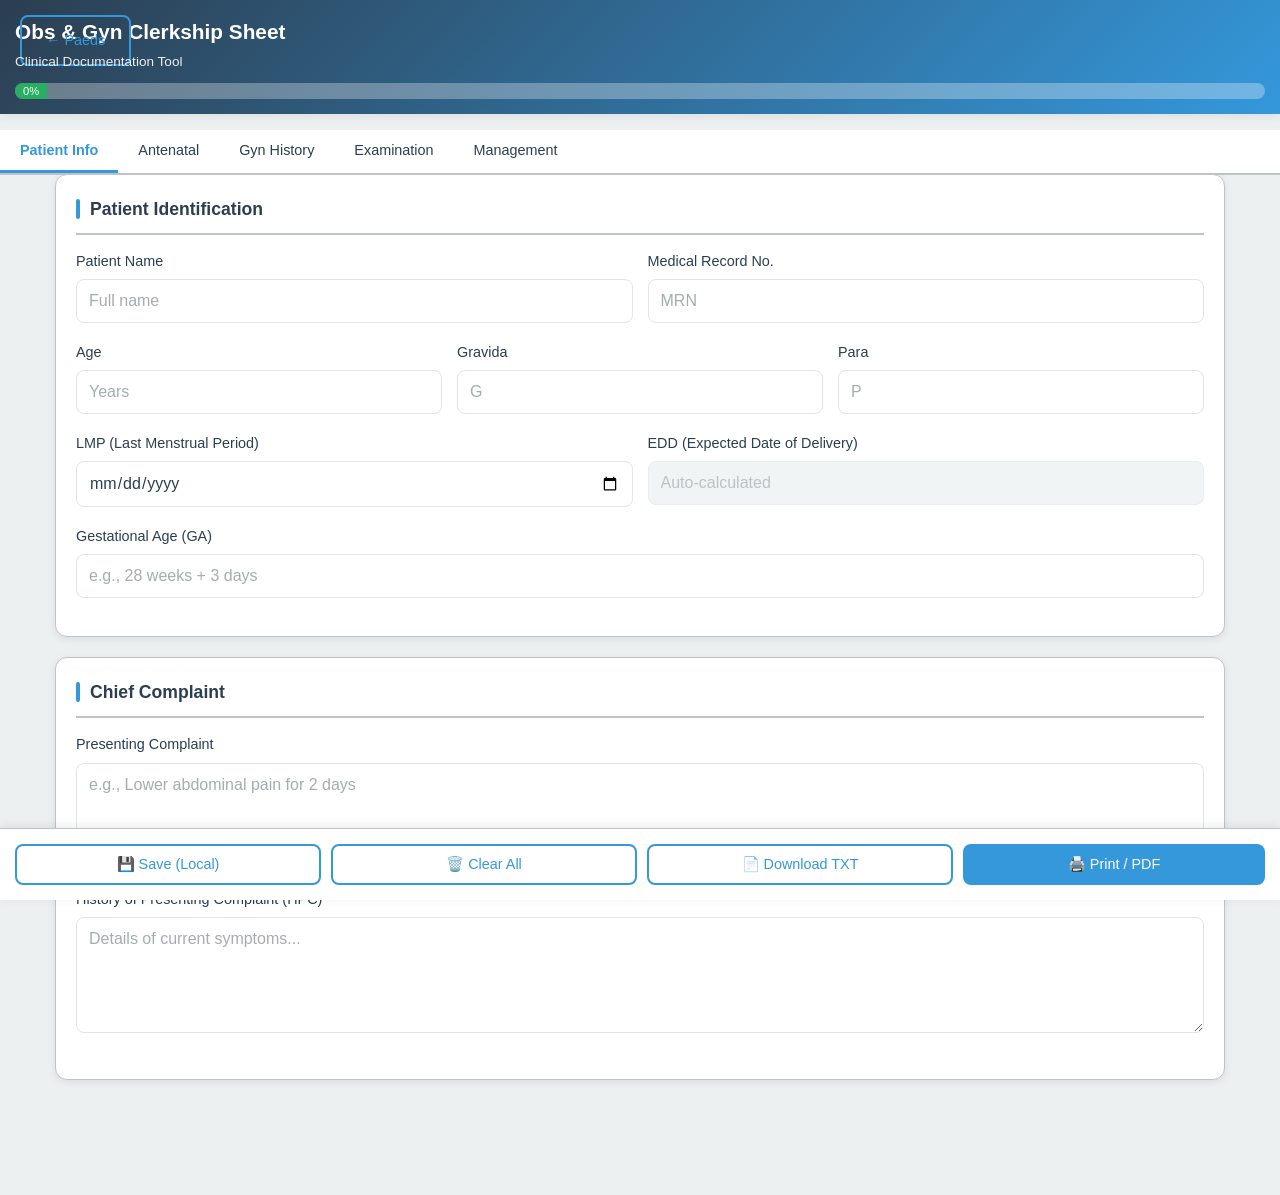
==== obs_gyn.html @ fa3fcd94 "Create obs_gyn.html" ====
<!DOCTYPE html>
<html lang="en">

<head>
    <meta charset="UTF-8">
    <meta name="viewport" content="width=device-width, initial-scale=1.0, maximum-scale=1.0, user-scalable=no">
    <meta name="apple-mobile-web-app-capable" content="yes">
    <meta name="mobile-web-app-capable" content="yes">
    <title>Obs & Gyn Clerkship Sheet</title>
    <!-- Using the same CSS as the Paeds sheet -->
    <link rel="stylesheet" href="css/styles.css"> 
</head>

<body>

    <div class="header">
        <!-- Added a Back Button to switch departments -->
        <div style="position: absolute; top: 15px; left: 20px;">
            <a href="index.html" class="btn btn-outline" style="text-decoration: none; font-size: 0.9em;">&larr; Paeds</a>
        </div>
        <h1>Obs & Gyn Clerkship Sheet</h1>
        <div class="header-subtitle">Clinical Documentation Tool</div>
        <div class="header-meta" id="lastSaved"></div>
        <div class="progress-bar">
            <div class="progress-fill" id="progressFill">0%</div>
        </div>
    </div>

    <div class="autosave-indicator" id="autosaveIndicator">✓ Saved</div>

    <div class="nav-tabs" id="navTabs">
        <button class="nav-tab active" onclick="showTab('og-patient-info', this)">Patient Info</button>
        <button class="nav-tab" onclick="showTab('og-antenatal', this)">Antenatal</button>
        <button class="nav-tab" onclick="showTab('og-gyn', this)">Gyn History</button>
        <button class="nav-tab" onclick="showTab('og-exam', this)">Examination</button>
        <button class="nav-tab" onclick="showTab('og-management', this)">Management</button>
    </div>

    <div class="container">

        <!-- PATIENT INFO TAB -->
        <div id="og-patient-info" class="tab-content active">
            <div class="card">
                <h2 class="card-title">Patient Identification</h2>
                <div class="form-row">
                    <div class="form-group">
                        <label for="og_patient_name">Patient Name</label>
                        <input type="text" id="og_patient_name" placeholder="Full name">
                    </div>
                    <div class="form-group">
                        <label for="og_mrn">Medical Record No.</label>
                        <input type="text" id="og_mrn" placeholder="MRN">
                    </div>
                </div>
                <div class="form-row three-col">
                    <div class="form-group">
                        <label for="og_age">Age</label>
                        <input type="number" id="og_age" placeholder="Years">
                    </div>
                    <div class="form-group">
                        <label for="og_gravida">Gravida</label>
                        <input type="number" id="og_gravida" placeholder="G">
                    </div>
                    <div class="form-group">
                        <label for="og_para">Para</label>
                        <input type="number" id="og_para" placeholder="P">
                    </div>
                </div>
                
                <div class="form-row">
                    <div class="form-group">
                        <label for="og_lmp">LMP (Last Menstrual Period)</label>
                        <input type="date" id="og_lmp">
                    </div>
                    <div class="form-group">
                        <label for="og_edd">EDD (Expected Date of Delivery)</label>
                        <input type="text" id="og_edd" readonly placeholder="Auto-calculated">
                    </div>
                </div>
                <div class="form-group">
                    <label for="og_ga">Gestational Age (GA)</label>
                    <input type="text" id="og_ga" placeholder="e.g., 28 weeks + 3 days">
                </div>
            </div>

            <div class="card">
                <h2 class="card-title">Chief Complaint</h2>
                <div class="form-group">
                    <label for="og_chief_complaint">Presenting Complaint</label>
                    <textarea id="og_chief_complaint" rows="3" placeholder="e.g., Lower abdominal pain for 2 days"></textarea>
                </div>
                <div class="form-group">
                    <label for="og_hpc">History of Presenting Complaint (HPC)</label>
                    <textarea id="og_hpc" rows="5" placeholder="Details of current symptoms..."></textarea>
                </div>
            </div>
        </div>

        <!-- ANTENATAL TAB -->
        <div id="og-antenatal" class="tab-content">
            <div class="card">
                <h2 class="card-title">Antenatal History</h2>
                <div class="form-group">
                    <label for="og_anc_visits">ANC Visits</label>
                    <input type="text" id="og_anc_visits" placeholder="Number of visits and where">
                </div>
                <div class="form-group">
                    <label for="og_anc_notes">Antenatal Course</label>
                    <textarea id="og_anc_notes" rows="4" placeholder="Any complications? (PIH, GDM, Bleeding)"></textarea>
                </div>
            </div>
            
            <div class="card">
                <h2 class="card-title">Obstetric History (Past)</h2>
                <table id="obstetricHistoryTable">
                    <thead>
                        <tr>
                            <th>Year</th>
                            <th>Gest. Age</th>
                            <th>Mode of Delivery</th>
                            <th>Outcome</th>
                            <th><button type="button" class="btn-add" onclick="addRow('obstetricHistoryTable')">+</button></th>
                        </tr>
                    </thead>
                    <tbody>
                        <tr>
                            <td><input type="text" class="form-control"></td>
                            <td><input type="text" class="form-control"></td>
                            <td><input type="text" class="form-control"></td>
                            <td><input type="text" class="form-control"></td>
                            <td><button type="button" class="btn-remove" onclick="removeRow(this)">×</button></td>
                        </tr>
                    </tbody>
                </table>
            </div>
        </div>

        <!-- GYNAE HISTORY TAB -->
        <div id="og-gyn" class="tab-content">
            <div class="card">
                <h2 class="card-title">Menstrual & Gyn History</h2>
                <div class="form-row">
                    <div class="form-group">
                        <label for="og_cycle">Menstrual Cycle</label>
                        <input type="text" id="og_cycle" placeholder="e.g., 28 days, Regular">
                    </div>
                    <div class="form-group">
                        <label for="og_duration">Duration</label>
                        <input type="text" id="og_duration" placeholder="e.g., 4-5 days">
                    </div>
                </div>
                <div class="form-group">
                    <label for="og_contraception">Contraception History</label>
                    <input type="text" id="og_contraception" placeholder="Method used">
                </div>
                <div class="form-group">
                    <label for="og_sexual_history">Sexual History</label>
                    <textarea id="og_sexual_history" rows="2" placeholder="Partner status, dyspareunia, etc."></textarea>
                </div>
            </div>

            <div class="card">
                <h2 class="card-title">Past Medical History</h2>
                <div class="form-group">
                    <label for="og_pmh">Medical Conditions / Surgeries</label>
                    <textarea id="og_pmh" rows="3" placeholder="Diabetes, Hypertension, Previous surgeries..."></textarea>
                </div>
            </div>
        </div>

        <!-- EXAMINATION TAB -->
        <div id="og-exam" class="tab-content">
            <div class="card">
                <h2 class="card-title">General Examination</h2>
                <div class="form-row three-col">
                    <div class="form-group">
                        <label for="og_bp">BP (mmHg)</label>
                        <input type="text" id="og_bp" placeholder="120/80">
                    </div>
                    <div class="form-group">
                        <label for="og_pulse">Pulse (bpm)</label>
                        <input type="number" id="og_pulse" placeholder="80">
                    </div>
                    <div class="form-group">
                        <label for="og_temp">Temp (°C)</label>
                        <input type="number" id="og_temp" step="0.1" placeholder="37.0">
                    </div>
                </div>
                <div class="form-group">
                    <label for="og_general_findings">General Findings</label>
                    <textarea id="og_general_findings" rows="2" placeholder="Pallor, Jaundice, Edema..."></textarea>
                </div>
            </div>

            <div class="card">
                <h2 class="card-title">Abdominal Examination</h2>
                <div class="form-group">
                    <label for="og_sfh">Fundal Height (cm)</label>
                    <input type="number" id="og_sfh" placeholder="Symphysis-fundal height">
                </div>
                <div class="form-group">
                    <label for="og_presentation">Presentation</label>
                    <input type="text" id="og_presentation" placeholder="Cephalic / Breech / Transverse">
                </div>
                <div class="form-group">
                    <label for="og_fetal_heart">Fetal Heart Rate</label>
                    <input type="text" id="og_fetal_heart" placeholder="Present? Rate?">
                </div>
                <div class="form-group">
                    <label for="og_abdominal_findings">Other Findings</label>
                    <textarea id="og_abdominal_findings" rows="3" placeholder="Tenderness, Scars, Palpable contractions"></textarea>
                </div>
            </div>

            <div class="card">
                <h2 class="card-title">Vaginal Examination (PV)</h2>
                <div class="form-group">
                    <label for="og_cervix">Cervical Dilation</label>
                    <input type="text" id="og_cervix" placeholder="e.g., 4cm">
                </div>
                <div class="form-group">
                    <label for="og_effacement">Effacement</label>
                    <input type="text" id="og_effacement" placeholder="%">
                </div>
                <div class="form-group">
                    <label for="og_station">Station</label>
                    <input type="text" id="og_station" placeholder="-3 to +3">
                </div>
                <div class="form-group">
                    <label for="og_membranes">Membranes</label>
                    <input type="text" id="og_membranes" placeholder="Intact / Ruptured">
                </div>
            </div>
        </div>

        <!-- MANAGEMENT TAB -->
        <div id="og-management" class="tab-content">
            <div class="card">
                <h2 class="card-title">Working Diagnosis</h2>
                <div class="form-group">
                    <label for="og_diagnosis">Diagnosis</label>
                    <input type="text" id="og_diagnosis" placeholder="Primary diagnosis">
                </div>
                <div class="form-group">
                    <label for="og_differentials">Differential Diagnoses</label>
                    <textarea id="og_differentials" rows="2"></textarea>
                </div>
            </div>

            <div class="card">
                <h2 class="card-title">Plan</h2>
                <div class="form-group">
                    <label for="og_plan">Management Plan</label>
                    <textarea id="og_plan" rows="5" placeholder="Investigations, Medications, Delivery plan..."></textarea>
                </div>
            </div>
        </div>

    </div>

    <div class="action-buttons">
        <button class="btn btn-outline" onclick="saveFormData()">💾 Save (Local)</button>
        <button class="btn btn-outline" onclick="clearAllData()">🗑️ Clear All</button>
        <button class="btn btn-outline" onclick="downloadTXT()">📄 Download TXT</button>
        <button class="btn btn-primary" onclick="printForm()">🖨️ Print / PDF</button>
    </div>

    <div id="toast" class="toast"></div>

    <!-- Using the same JS files ensures the Save/Load logic works here too -->
    <script src="js/utils.js"></script>
    <script src="js/export.js"></script>
    <script src="js/main.js"></script>
</body>
</html>
---- css/styles.css ----
* {
    margin: 0;
    padding: 0;
    box-sizing: border-box;
}

:root {
    --primary-color: #2c3e50;
    --secondary-color: #3498db;
    --accent-color: #e74c3c;
    --success-color: #27ae60;
    --warning-color: #f39c12;
    --bg-color: #ecf0f1;
    --card-bg: #ffffff;
    --text-color: #2c3e50;
    --text-secondary: #7f8c8d;
    --border-color: #bdc3c7;
    --input-bg: #ffffff;
    --input-border: #dfe6e9;
    --shadow: rgba(0, 0, 0, 0.08);
    --shadow-hover: rgba(0, 0, 0, 0.15);
    /* Header is ~130px tall (padding 30px + h1 33px + subtitle 25px + meta 24px + progress 18px) */
    --header-height: 130px;
}

@media (prefers-color-scheme: dark) {
    :root {
        --primary-color: #e8eaed;
        --secondary-color: #8ab4f8;
        --accent-color: #f28b82;
        --success-color: #81c995;
        --warning-color: #fdd663;
        --bg-color: #202124;
        --card-bg: #292a2d;
        --text-color: #e8eaed;
        --text-secondary: #9aa0a6;
        --border-color: #3c4043;
        --input-bg: #3c4043;
        --input-border: #5f6368;
        --shadow: rgba(0, 0, 0, 0.3);
        --shadow-hover: rgba(0, 0, 0, 0.5);
    }
}

body {
    font-family: -apple-system, BlinkMacSystemFont, 'Segoe UI', Roboto, sans-serif;
    background-color: var(--bg-color);
    color: var(--text-color);
    line-height: 1.6;
    padding-bottom: 80px;
}

.header {
    background: linear-gradient(135deg, #2c3e50, #3498db);
    color: white;
    padding: 15px;
    position: sticky;
    top: 0;
    z-index: 1000;
    box-shadow: 0 2px 10px var(--shadow);
}

@media (prefers-color-scheme: dark) {
    .header {
        background: linear-gradient(135deg, #1a1a1a, #2c5282);
    }
}

.header h1 {
    font-size: 1.3rem;
    font-weight: 600;
}

.header-subtitle {
    font-size: 0.85rem;
    opacity: 0.9;
    margin-top: 3px;
}

.header-meta {
    font-size: 0.78rem;
    opacity: 0.7;
    margin-top: 4px;
}

.progress-bar {
    width: 100%;
    height: 16px;
    background: rgba(255, 255, 255, 0.3);
    margin-top: 10px;
    border-radius: 8px;
    overflow: hidden;
}

.progress-fill {
    height: 100%;
    background: var(--success-color);
    width: 0%;
    transition: width 0.3s ease;
    font-size: 0.7rem;
    text-align: center;
    line-height: 16px;
    color: white;
    white-space: nowrap;
    min-width: 2rem; /* keeps % label visible even at low values */
}

.nav-tabs {
    display: flex;
    overflow-x: auto;
    background: var(--card-bg);
    border-bottom: 2px solid var(--border-color);
    position: sticky;
    top: var(--header-height);
    z-index: 999;
    scrollbar-width: none;
    -webkit-overflow-scrolling: touch;
}

.nav-tabs::-webkit-scrollbar {
    display: none;
}

.nav-tab {
    padding: 12px 20px;
    white-space: nowrap;
    border: none;
    background: none;
    cursor: pointer;
    font-size: 0.9rem;
    color: var(--text-color);
    border-bottom: 3px solid transparent;
    transition: all 0.3s;
    flex-shrink: 0;
}

.nav-tab.active {
    color: var(--secondary-color);
    border-bottom-color: var(--secondary-color);
    font-weight: 600;
}

.nav-tab:hover {
    background: var(--bg-color);
}

.container {
    max-width: 1200px;
    margin: 0 auto;
    padding: 15px;
}

.tab-content {
    display: none;
}

.tab-content.active {
    display: block;
    animation: fadeIn 0.3s;
}

@keyframes fadeIn {
    from {
        opacity: 0;
        transform: translateY(10px);
    }

    to {
        opacity: 1;
        transform: translateY(0);
    }
}

.card {
    background: var(--card-bg);
    border-radius: 12px;
    padding: 20px;
    margin-bottom: 20px;
    box-shadow: 0 2px 8px var(--shadow);
    border: 1px solid var(--border-color);
    transition: box-shadow 0.3s ease;
}

.card:hover {
    box-shadow: 0 4px 12px var(--shadow-hover);
}

.card-title {
    font-size: 1.1rem;
    font-weight: 600;
    color: var(--text-color);
    margin-bottom: 15px;
    padding-bottom: 10px;
    border-bottom: 2px solid var(--border-color);
    display: flex;
    align-items: center;
}

.card-title::before {
    content: '';
    width: 4px;
    height: 20px;
    background: var(--secondary-color);
    margin-right: 10px;
    border-radius: 2px;
}

/* Card Subsection Titles */
.card h3 {
    font-size: 1rem;
    font-weight: 600;
    color: var(--text-color);
    margin-top: 20px;
    margin-bottom: 12px;
    padding-bottom: 6px;
    border-bottom: 1px solid var(--border-color);
}

.card h4 {
    font-size: 0.95rem;
    font-weight: 600;
    color: var(--secondary-color);
    margin-top: 15px;
    margin-bottom: 10px;
}

.form-group {
    margin-bottom: 18px;
}

label {
    display: block;
    font-size: 0.9rem;
    font-weight: 500;
    color: var(--text-color);
    margin-bottom: 6px;
}

label.required::after {
    content: ' *';
    color: var(--accent-color);
}

input[type="text"],
input[type="number"],
input[type="date"],
input[type="time"],
input[type="datetime-local"],
input[type="tel"],
input[type="file"],
select,
textarea {
    width: 100%;
    padding: 12px;
    border: 1px solid var(--input-border);
    border-radius: 8px;
    font-size: 1rem;
    font-family: inherit;
    background: var(--input-bg);
    color: var(--text-color);
    transition: all 0.3s;
    -webkit-appearance: none;
    appearance: none;
}

input:focus,
select:focus,
textarea:focus {
    outline: none;
    border-color: var(--secondary-color);
    box-shadow: 0 0 0 3px rgba(52, 152, 219, 0.1);
}

input::placeholder,
textarea::placeholder {
    color: var(--text-secondary);
    opacity: 0.7;
}

textarea {
    min-height: 100px;
    resize: vertical;
}

/* Table textareas and compact .form-control textareas should respect their rows attribute */
table textarea,
textarea.form-control {
    min-height: unset;
    resize: vertical;
}

select {
    background-image: url("data:image/svg+xml,%3Csvg xmlns='http://www.w3.org/2000/svg' width='12' height='12' viewBox='0 0 12 12'%3E%3Cpath fill='%23666' d='M6 9L1 4h10z'/%3E%3C/svg%3E");
    background-repeat: no-repeat;
    background-position: right 12px center;
    padding-right: 35px;
}

@media (prefers-color-scheme: dark) {
    select {
        background-image: url("data:image/svg+xml,%3Csvg xmlns='http://www.w3.org/2000/svg' width='12' height='12' viewBox='0 0 12 12'%3E%3Cpath fill='%23e8eaed' d='M6 9L1 4h10z'/%3E%3C/svg%3E");
    }
}

input:read-only {
    background: var(--bg-color);
    cursor: not-allowed;
    opacity: 0.7;
}

/* Form Control Class (for dynamic elements) */
.form-control {
    width: 100%;
    padding: 10px;
    border: 1px solid var(--input-border);
    border-radius: 6px;
    font-size: 0.95rem;
    font-family: inherit;
    background: var(--input-bg);
    color: var(--text-color);
    transition: all 0.3s;
}

.form-control:focus {
    outline: none;
    border-color: var(--secondary-color);
    box-shadow: 0 0 0 3px rgba(52, 152, 219, 0.1);
}

.checkbox-group,
.radio-group {
    display: flex;
    flex-wrap: wrap;
    gap: 15px;
    margin-top: 8px;
}

.checkbox-group label,
.radio-group label {
    display: flex;
    align-items: center;
    cursor: pointer;
    padding: 8px 12px;
    border-radius: 6px;
    transition: background 0.2s;
    margin-bottom: 0;
    font-weight: 400;
}

.checkbox-group label:hover,
.radio-group label:hover {
    background: var(--bg-color);
}

input[type="checkbox"],
input[type="radio"] {
    width: 20px;
    height: 20px;
    margin-right: 8px;
    cursor: pointer;
    accent-color: var(--secondary-color);
}

.form-row {
    display: grid;
    grid-template-columns: 1fr;
    gap: 15px;
}

@media (min-width: 768px) {
    .form-row {
        grid-template-columns: repeat(2, 1fr);
    }

    .form-row.three-col {
        grid-template-columns: repeat(3, 1fr);
    }
    /* .form-row.four-col removed — unused in HTML */
}

.table-responsive {
    overflow-x: auto;
    -webkit-overflow-scrolling: touch;
    margin: 0 -10px;
    padding: 0 10px;
}

table {
    width: 100%;
    border-collapse: collapse;
    font-size: 0.9rem;
    margin-top: 10px;
}

table th {
    background: var(--bg-color);
    padding: 10px;
    text-align: left;
    font-weight: 600;
    border-bottom: 2px solid var(--border-color);
    color: var(--text-color);
    white-space: nowrap;
}

table td {
    padding: 10px;
    border-bottom: 1px solid var(--border-color);
}

table input,
table select,
table textarea {
    padding: 8px;
    font-size: 0.9rem;
}

table tr:hover {
    background: var(--bg-color);
}

.btn {
    padding: 12px 24px;
    border: none;
    border-radius: 8px;
    font-size: 1rem;
    font-weight: 500;
    cursor: pointer;
    transition: all 0.3s;
    display: inline-flex;
    align-items: center;
    justify-content: center;
    gap: 8px;
}

.btn-primary {
    background: #3498db;
    color: white;
}

.btn-primary:hover {
    background: #2980b9;
    transform: translateY(-2px);
    box-shadow: 0 4px 12px rgba(52, 152, 219, 0.3);
}

.btn-success {
    background: #27ae60;
    color: white;
}

.btn-success:hover {
    background: #229954;
}

.btn-danger {
    background: #e74c3c;
    color: white;
}

.btn-danger:hover {
    background: #c0392b;
}

.btn-secondary {
    background: var(--border-color);
    color: var(--text-color);
}

.btn-secondary:hover {
    background: #95a5a6;
}

.btn-outline {
    background: transparent;
    border: 2px solid var(--secondary-color);
    color: var(--secondary-color);
}

.btn-outline:hover {
    background: var(--secondary-color);
    color: white;
}

.btn:active {
    transform: scale(0.98);
}

/* Add/Remove Buttons for Dynamic Tables */
.btn-add {
    background: var(--success-color);
    color: white;
    border: none;
    padding: 6px 12px;
    border-radius: 6px;
    cursor: pointer;
    font-size: 1.1rem;
    font-weight: bold;
    transition: all 0.3s;
}

.btn-add:hover {
    background: #229954;
    transform: scale(1.1);
}

.btn-remove {
    background: var(--accent-color);
    color: white;
    border: none;
    padding: 4px 10px;
    border-radius: 4px;
    cursor: pointer;
    font-size: 1.2rem;
    font-weight: bold;
    transition: all 0.3s;
}

.btn-remove:hover {
    background: #c0392b;
    transform: scale(1.1);
}

@media (prefers-color-scheme: dark) {
    .btn-primary {
        background: #8ab4f8;
        color: #202124;
    }

    .btn-primary:hover {
        background: #aac8fc;
    }

    .btn-success {
        background: #81c995;
        color: #202124;
    }

    .btn-success:hover {
        background: #9dd4ab;
    }

    .btn-danger {
        background: #f28b82;
        color: #202124;
    }

    .btn-danger:hover {
        background: #f5a79d;
    }

    .btn-outline:hover {
        color: #202124;
    }

    .btn-add {
        background: #81c995;
        color: #202124;
    }

    .btn-add:hover {
        background: #9dd4ab;
    }

    .btn-remove {
        background: #f28b82;
        color: #202124;
    }

    .btn-remove:hover {
        background: #f5a79d;
    }
}

.action-buttons {
    position: fixed;
    bottom: 0;
    left: 0;
    right: 0;
    background: var(--card-bg);
    padding: 15px;
    box-shadow: 0 -2px 10px var(--shadow);
    display: flex;
    gap: 10px;
    z-index: 998;
    border-top: 1px solid var(--border-color);
    flex-wrap: wrap;
}

.action-buttons .btn {
    flex: 1;
    min-width: 120px;
    padding: 10px 15px;
    font-size: 0.9rem;
}

.alert {
    padding: 15px;
    border-radius: 8px;
    margin-bottom: 20px;
    border-left: 4px solid;
}

.alert-info {
    background: rgba(52, 152, 219, 0.1);
    border-color: var(--secondary-color);
    color: var(--text-color);
}

.alert-warning {
    background: rgba(243, 156, 18, 0.1);
    border-color: var(--warning-color);
    color: var(--text-color);
}

.alert-danger {
    background: rgba(231, 76, 60, 0.1);
    border-color: var(--accent-color);
    color: var(--text-color);
}

.alert-success {
    background: rgba(39, 174, 96, 0.1);
    border-color: var(--success-color);
    color: var(--text-color);
}

@media (prefers-color-scheme: dark) {
    .alert-info {
        background: rgba(138, 180, 248, 0.15);
    }

    .alert-warning {
        background: rgba(253, 214, 99, 0.15);
    }

    .alert-danger {
        background: rgba(242, 139, 130, 0.15);
    }

    .alert-success {
        background: rgba(129, 201, 149, 0.15);
    }
}

/* ============================================================================ */
/* DIFFERENTIAL DIAGNOSIS CARDS */
/* ============================================================================ */

.differential-item {
    background: var(--card-bg);
    border: 2px solid var(--border-color);
    border-radius: 10px;
    padding: 18px;
    margin-bottom: 15px;
    transition: all 0.3s;
}

.differential-item:hover {
    border-color: var(--secondary-color);
    box-shadow: 0 4px 12px var(--shadow);
}

.diff-header {
    display: flex;
    justify-content: space-between;
    align-items: center;
    margin-bottom: 12px;
    padding-bottom: 10px;
    border-bottom: 2px solid var(--border-color);
}

.diff-header h4 {
    color: var(--secondary-color);
    font-size: 1rem;
    font-weight: 600;
    margin: 0;
}

/* .diff-dx-card and .diff-dx-item removed — unused */

@media (prefers-color-scheme: dark) {
    .differential-item,
    .progress-note-card {
        background: #292a2d;
        border-color: #3c4043;
    }

    .differential-item:hover,
    .progress-note-card:hover {
        border-color: #8ab4f8;
    }
}

/* ============================================================================ */
/* PROGRESS NOTES */
/* ============================================================================ */

#progressNotesContainer {
    margin-top: 20px;
}

.progress-note-card {
    background: var(--card-bg);
    border: 2px solid var(--border-color);
    border-radius: 10px;
    padding: 18px;
    margin-bottom: 20px;
    transition: all 0.3s;
}

.progress-note-card:hover {
    border-color: var(--secondary-color);
    box-shadow: 0 4px 12px var(--shadow);
}

.note-header {
    display: flex;
    justify-content: space-between;
    align-items: center;
    margin-bottom: 15px;
    padding-bottom: 10px;
    border-bottom: 2px solid var(--border-color);
}

.note-header h4 {
    color: var(--secondary-color);
    font-size: 1.05rem;
    font-weight: 600;
    margin: 0;
}

/* ============================================================================ */
/* BADGES */
/* ============================================================================ */

.badge {
    display: inline-block;
    padding: 4px 10px;
    border-radius: 12px;
    font-size: 0.8rem;
    font-weight: 600;
    margin-left: 8px;
}

.badge-primary {
    background: var(--secondary-color);
    color: white;
}

.badge-danger {
    background: var(--accent-color);
    color: white;
}

.badge-success {
    background: var(--success-color);
    color: white;
}

.badge-warning {
    background: var(--warning-color);
    color: white;
}

@media (prefers-color-scheme: dark) {
    .badge-primary {
        background: #8ab4f8;
        color: #202124;
    }

    .badge-danger {
        background: #f28b82;
        color: #202124;
    }

    .badge-success {
        background: #81c995;
        color: #202124;
    }

    .badge-warning {
        background: #fdd663;
        color: #202124;
    }
}

/* ============================================================================ */
/* AUTOSAVE INDICATOR */
/* ============================================================================ */

.autosave-indicator {
    position: fixed;
    top: calc(var(--header-height) + 8px);
    right: 15px;
    background: var(--success-color);
    color: white;
    padding: 8px 15px;
    border-radius: 20px;
    font-size: 0.85rem;
    display: none;
    z-index: 1000;
    box-shadow: 0 2px 8px var(--shadow);
    transition: all 0.3s;
}

.autosave-indicator.saving {
    background: var(--warning-color);
}

@media (prefers-color-scheme: dark) {
    .autosave-indicator {
        background: #81c995;
        color: #202124;
    }

    .autosave-indicator.saving {
        background: #fdd663;
        color: #202124;
    }
}

/* ============================================================================ */
/* TOAST NOTIFICATION */
/* ============================================================================ */

.toast {
    position: fixed;
    bottom: 100px;
    left: 50%;
    transform: translateX(-50%);
    background: var(--card-bg);
    color: var(--text-color);
    padding: 15px 25px;
    border-radius: 8px;
    box-shadow: 0 4px 12px var(--shadow-hover);
    z-index: 10000;
    display: none;
    animation: slideUp 0.3s ease;
    border: 1px solid var(--border-color);
    max-width: 340px;
    text-align: center;
    font-weight: 500;
}

@keyframes slideUp {
    from {
        transform: translate(-50%, 100px);
        opacity: 0;
    }

    to {
        transform: translate(-50%, 0);
        opacity: 1;
    }
}

.toast.show {
    display: block;
}

.toast.toast-success {
    background: var(--success-color);
    color: white;
    border-color: var(--success-color);
}

.toast.toast-danger {
    background: var(--accent-color);
    color: white;
    border-color: var(--accent-color);
}

.toast.toast-warning {
    background: var(--warning-color);
    color: white;
    border-color: var(--warning-color);
}

.toast.toast-info {
    background: var(--secondary-color);
    color: white;
    border-color: var(--secondary-color);
}

/* ============================================================================ */
/* GROWTH DISPLAY */
/* ============================================================================ */

.growth-display {
    display: flex;
    justify-content: space-around;
    margin-top: 10px;
    gap: 10px;
    flex-wrap: wrap;
}

.growth-item {
    text-align: center;
    padding: 10px;
    background: var(--bg-color);
    border-radius: 8px;
    flex: 1;
    min-width: 80px;
    border: 1px solid var(--border-color);
}

.growth-value {
    font-size: 1.5rem;
    font-weight: 600;
    color: var(--secondary-color);
}

.growth-label {
    font-size: 0.8rem;
    color: var(--text-secondary);
    margin-top: 5px;
}

/* ============================================================================ */
/* VITAL SIGNS INDICATORS */
/* ============================================================================ */

.input-with-indicator {
    position: relative;
    display: flex;
    align-items: center;
    gap: 8px;
}

.input-with-indicator input {
    flex: 1;
}

.indicator {
    font-size: 1.2rem;
    min-width: 24px;
    text-align: center;
}

.bp-input {
    display: flex;
    align-items: center;
    gap: 8px;
}

.bp-input input {
    flex: 1;
}

.bp-input span:first-of-type {
    font-weight: bold;
    color: var(--text-secondary);
}

/* .vital-indicator / .vital-normal / .vital-warning / .vital-danger removed — unused.
   Vital sign state is shown via emoji in a .indicator span (🟢🟡🔴) set by JS. */

/* ============================================================================ */
/* RESULT BOXES & CALCULATOR BOXES */
/* ============================================================================ */

.result-box {
    background: var(--bg-color);
    border: 2px solid var(--border-color);
    border-radius: 8px;
    padding: 15px;
    margin-top: 15px;
    font-size: 0.95rem;
    line-height: 1.6;
}

.result-box strong {
    color: var(--secondary-color);
}

.calculator-box {
    background: var(--bg-color);
    border: 2px solid var(--secondary-color);
    border-radius: 10px;
    padding: 18px;
    margin: 15px 0;
}

.calculator-box h4 {
    color: var(--secondary-color);
    margin-bottom: 12px;
    font-size: 1rem;
    margin-top: 0;
    border-bottom: none;
    padding-bottom: 0;
}

/* ============================================================================ */
/* INFO BOX */
/* ============================================================================ */

.info-box {
    background: rgba(52, 152, 219, 0.1);
    border-left: 4px solid var(--secondary-color);
    border-radius: 8px;
    padding: 15px;
    margin: 15px 0;
}

.info-box ul {
    margin: 10px 0 0 20px;
}

.info-box li {
    margin-bottom: 5px;
}

.info-text {
    font-size: 0.85rem;
    color: var(--text-secondary);
    margin-bottom: 15px;
    font-style: italic;
}

@media (prefers-color-scheme: dark) {
    .info-box {
        background: rgba(138, 180, 248, 0.15);
    }
}

/* ============================================================================ */
/* REVIEW OF SYSTEMS - X/TICK MODEL */
/* ============================================================================ */

.ros-grid {
    display: grid;
    grid-template-columns: repeat(auto-fill, minmax(200px, 1fr));
    gap: 10px;
    margin-bottom: 15px;
}

.ros-item {
    display: flex;
    justify-content: space-between;
    align-items: center;
    padding: 8px 12px;
    background: var(--bg-color);
    border-radius: 6px;
    border: 1px solid var(--border-color);
}

.ros-label {
    font-size: 0.9rem;
    color: var(--text-color);
}

.ros-buttons {
    display: flex;
    gap: 5px;
}

.ros-btn {
    cursor: pointer;
    margin: 0;
    padding: 0;
}

.ros-btn input {
    display: none;
}

.ros-btn span {
    display: inline-flex;
    align-items: center;
    justify-content: center;
    width: 28px;
    height: 28px;
    border-radius: 4px;
    font-size: 1rem;
    font-weight: bold;
    border: 2px solid var(--border-color);
    transition: all 0.2s;
}

.ros-btn .tick {
    color: var(--text-secondary);
}

.ros-btn .cross {
    color: var(--text-secondary);
}

.ros-btn input:checked + .tick {
    background: var(--success-color);
    border-color: var(--success-color);
    color: white;
}

.ros-btn input:checked + .cross {
    background: var(--accent-color);
    border-color: var(--accent-color);
    color: white;
}

.ros-btn:hover span {
    border-color: var(--secondary-color);
}

/* ============================================================================ */
/* MILESTONE CHECKLIST */
/* ============================================================================ */

.milestone-checklist {
    display: grid;
    grid-template-columns: repeat(auto-fill, minmax(250px, 1fr));
    gap: 8px;
    margin-top: 10px;
}

.milestone-checklist label {
    display: flex;
    align-items: center;
    padding: 8px 12px;
    background: var(--bg-color);
    border-radius: 6px;
    cursor: pointer;
    font-weight: 400;
    transition: background 0.2s;
    border: 1px solid var(--border-color);
}

.milestone-checklist label:hover {
    background: var(--border-color);
}

.milestone-checklist input[type="checkbox"] {
    margin-right: 10px;
}

/* .summary-panel and .summary-item removed — unused */

/* ============================================================================ */
/* OLD ADD/REMOVE BUTTON STYLES — removed, superseded by .btn-add / .btn-remove above */
/* ============================================================================ */

/* ============================================================================ */
/* SCROLLBAR STYLING */
/* ============================================================================ */

::-webkit-scrollbar {
    width: 8px;
    height: 8px;
}

::-webkit-scrollbar-track {
    background: var(--bg-color);
}

::-webkit-scrollbar-thumb {
    background: var(--border-color);
    border-radius: 4px;
}

::-webkit-scrollbar-thumb:hover {
    background: var(--text-secondary);
}

/* ============================================================================ */
/* FOCUS STYLES */
/* ============================================================================ */

*:focus-visible {
    outline: 2px solid var(--secondary-color);
    outline-offset: 2px;
}

/* ============================================================================ */
/* DARK MODE OVERRIDES */
/* ============================================================================ */

@media (prefers-color-scheme: dark) {
    label {
        color: #e8eaed;
    }

    .card {
        border: 1px solid #3c4043;
    }

    table th {
        background: #3c4043;
        color: #e8eaed;
    }

    input::placeholder,
    textarea::placeholder {
        color: #9aa0a6;
    }

    .ros-item {
        background: #3c4043;
        border-color: #5f6368;
    }

    .milestone-checklist label {
        background: #3c4043;
        border-color: #5f6368;
    }

    .milestone-checklist label:hover {
        background: #5f6368;
    }
}

/* ============================================================================ */
/* MOBILE RESPONSIVE */
/* ============================================================================ */

@media (max-width: 767px) {
    .container {
        padding: 10px;
    }

    .card {
        padding: 15px;
        margin-bottom: 15px;
    }

    .header h1 {
        font-size: 1.1rem;
    }

    .nav-tab {
        padding: 10px 15px;
        font-size: 0.85rem;
    }

    .btn {
        padding: 10px 20px;
        font-size: 0.95rem;
    }

    table {
        font-size: 0.85rem;
    }

    table th,
    table td {
        padding: 8px 6px;
    }

    .action-buttons {
        flex-wrap: wrap;
        padding: 10px;
    }

    .action-buttons .btn {
        flex: 1 1 calc(50% - 5px);
        min-width: auto;
        font-size: 0.8rem;
        padding: 8px 12px;
    }

    .growth-display {
        flex-direction: column;
    }

    .growth-item {
        min-width: 100%;
    }

    .form-row {
        grid-template-columns: 1fr !important;
    }

    .calculator-box {
        padding: 12px;
    }

    .differential-item,
    .progress-note-card {
        padding: 12px;
    }

    .ros-grid {
        grid-template-columns: 1fr;
    }

    .ros-item {
        padding: 10px;
    }

    .milestone-checklist {
        grid-template-columns: 1fr;
    }
}

/* ============================================================================ */
/* PRINT STYLES */
/* ============================================================================ */

@media print {
    body {
        background: white;
        color: black;
        padding-bottom: 0;
    }

    .header {
        position: static !important;
        background: white !important;
        color: black !important;
        box-shadow: none !important;
        border-bottom: 2px solid #000;
    }

    .header h1 {
        color: black !important;
    }

    .header-subtitle,
    .header-meta {
        color: #666 !important;
    }

    .progress-bar {
        display: none;
    }

    .nav-tabs,
    .action-buttons,
    .autosave-indicator,
    .toast,
    .btn-add,
    .btn-remove,
    .btn {
        display: none !important;
    }

    .card {
        break-inside: avoid;
        box-shadow: none;
        border: 1px solid #ddd;
        page-break-inside: avoid;
        margin-bottom: 15px;
    }

    .tab-content {
        display: block !important;
    }

    input,
    select,
    textarea {
        border: none !important;
        border-bottom: 1px solid #ddd !important;
        background: transparent !important;
        color: black !important;
        padding: 4px 0 !important;
    }

    input:read-only {
        background: transparent !important;
    }

    table {
        border: 1px solid #ddd;
    }

    table th {
        background: #f0f0f0 !important;
        color: black !important;
        border: 1px solid #ddd !important;
    }

    table td {
        border: 1px solid #ddd !important;
    }

    .card-title::before {
        background: black !important;
    }

    .differential-item,
    .progress-note-card {
        border: 1px solid #ddd;
        page-break-inside: avoid;
    }

    .result-box,
    .calculator-box,
    .info-box {
        border: 1px solid #ddd;
        background: #f9f9f9 !important;
    }

    .badge {
        border: 1px solid #ddd;
    }

    .ros-grid {
        display: block;
    }

    .ros-item {
        display: inline-block;
        margin: 2px;
        padding: 4px 8px;
        font-size: 0.8rem;
    }

    .ros-buttons {
        display: inline;
    }

    .ros-btn span {
        display: inline;
        width: auto;
        height: auto;
        border: none;
        padding: 0;
        /* Unchecked: muted */
        color: #ccc;
    }

    /* Checked tick: clearly visible green */
    .ros-btn input:checked + .tick {
        color: #27ae60;
        font-weight: bold;
    }

    /* Checked cross: clearly visible red */
    .ros-btn input:checked + .cross {
        color: #e74c3c;
        font-weight: bold;
    }

    .milestone-checklist {
        display: block;
    }

    .milestone-checklist label {
        display: inline-block;
        margin: 2px;
        padding: 4px 8px;
        font-size: 0.8rem;
    }
}
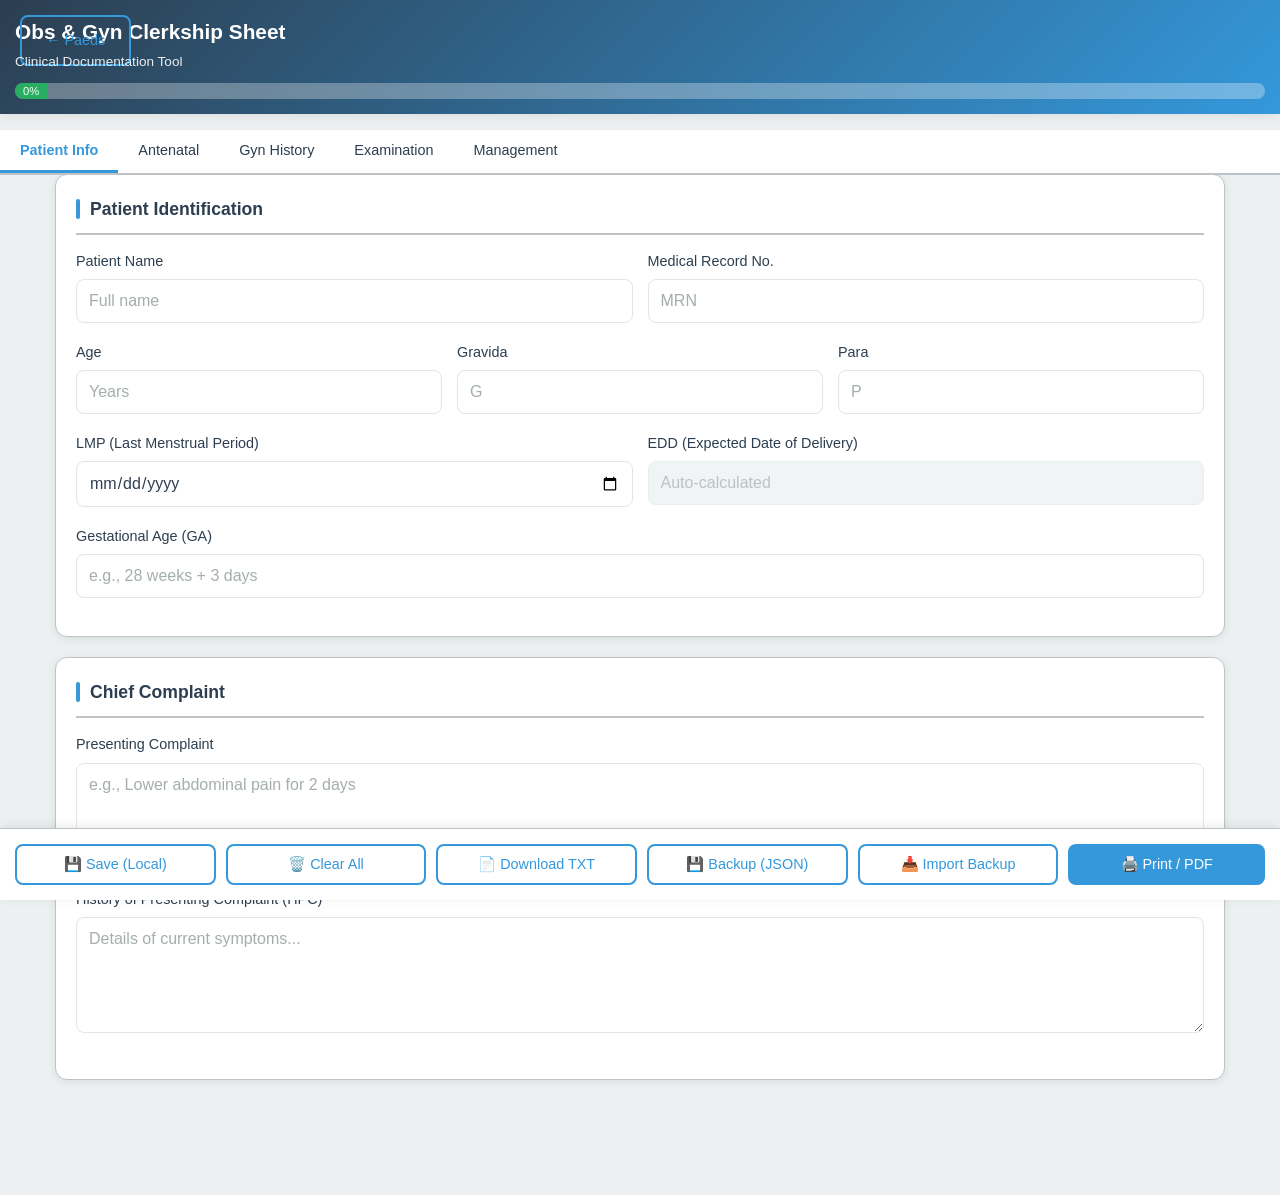
==== commit 0d110a66: "included save features" ====
--- a/obs_gyn.html
+++ b/obs_gyn.html
@@ -258,18 +258,56 @@
 
     </div>
 
-    <div class="action-buttons">
+        <div class="action-buttons">
         <button class="btn btn-outline" onclick="saveFormData()">💾 Save (Local)</button>
         <button class="btn btn-outline" onclick="clearAllData()">🗑️ Clear All</button>
         <button class="btn btn-outline" onclick="downloadTXT()">📄 Download TXT</button>
+        <button class="btn btn-outline" onclick="downloadJSON()">💾 Backup (JSON)</button>
+        <button class="btn btn-outline" onclick="importJSON()">📥 Import Backup</button>
         <button class="btn btn-primary" onclick="printForm()">🖨️ Print / PDF</button>
     </div>
 
+    <!-- Hidden file input for Import Backup -->
+    <input type="file" id="fileInput" accept=".json" style="display:none" onchange="handleFileImport(event)">
+
     <div id="toast" class="toast"></div>
 
-    <!-- Using the same JS files ensures the Save/Load logic works here too -->
+    <!-- 1. Define the Save Key for this page -->
+    <script> window.CUSTOM_SAVE_KEY = 'obsGynData'; </script>
+
+    <!-- 2. Load Utilities -->
     <script src="js/utils.js"></script>
+    
+    <!-- 3. Load Main JS (Must be before export.js) -->
+    <script src="js/main.js"></script>
+    
+    <!-- 4. Load Export JS -->
     <script src="js/export.js"></script>
-    <script src="js/main.js"></script>
+
+    <!-- 5. Obs & Gyn Specific Auto-Calculations -->
+    <script>
+        // Auto-calculate EDD from LMP
+        const lmpInput = document.getElementById('og_lmp');
+        const eddInput = document.getElementById('og_edd');
+
+        if (lmpInput && eddInput) {
+            lmpInput.addEventListener('change', () => {
+                const lmpDate = new Date(lmpInput.value);
+                if (!isNaN(lmpDate.getTime())) {
+                    // Add 280 days (40 weeks)
+                    lmpDate.setDate(lmpDate.getDate() + 280);
+                    
+                    // Format as YYYY-MM-DD
+                    const year = lmpDate.getFullYear();
+                    const month = String(lmpDate.getMonth() + 1).padStart(2, '0');
+                    const day = String(lmpDate.getDate()).padStart(2, '0');
+                    
+                    eddInput.value = `${year}-${month}-${day}`;
+                    // Trigger save
+                    saveFormData(true);
+                }
+            });
+        }
+    </script>
 </body>
 </html>
